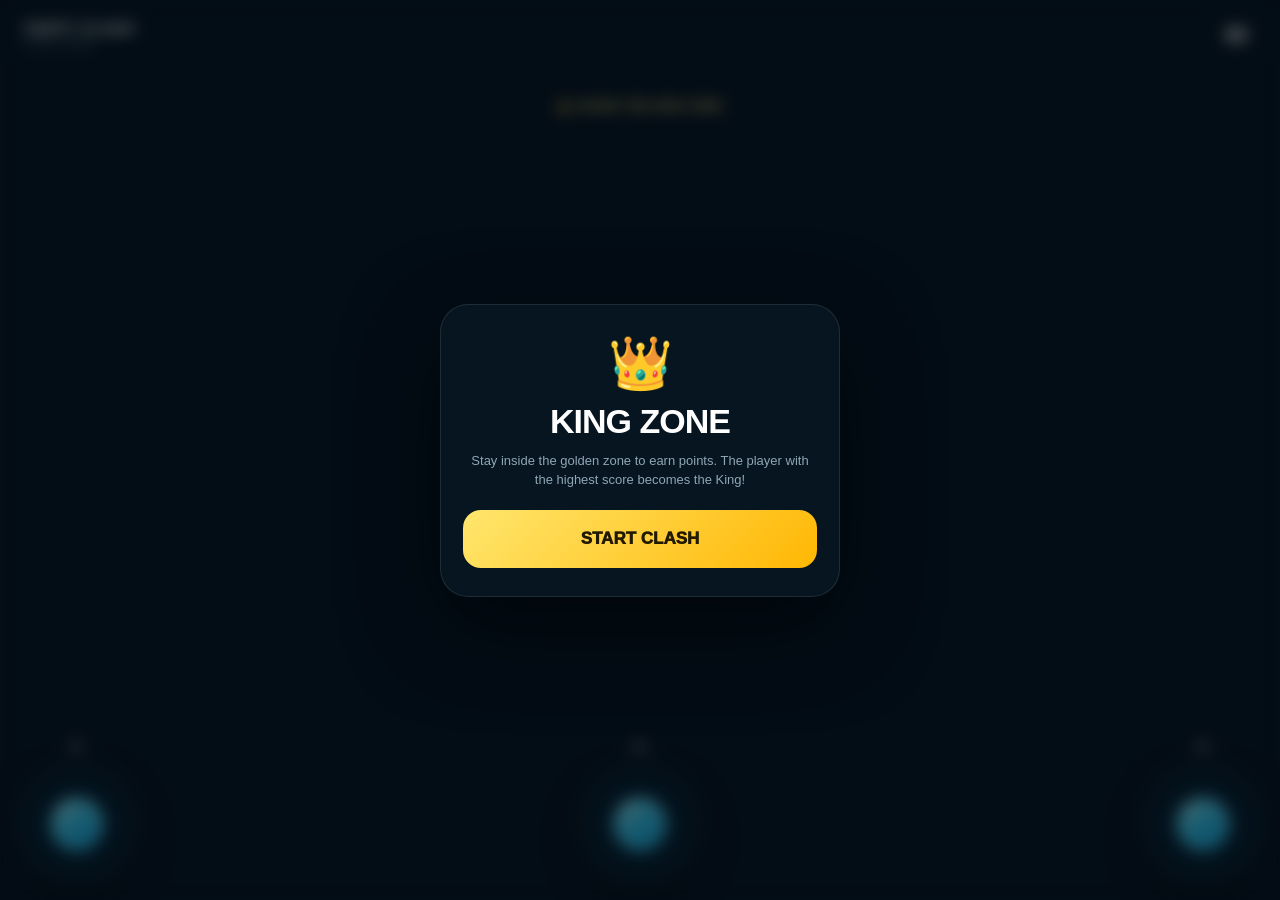
==== www/king-zone.html @ 9c2996e5 "Initial Party Clash game" ====
<!DOCTYPE html>
<html lang="en">
<head>
<meta charset="UTF-8">
<meta name="viewport" content="width=device-width,initial-scale=1,maximum-scale=1,user-scalable=no,viewport-fit=cover">
<title>Party Clash • King Zone</title>

<style>
*{
  box-sizing:border-box;
  -webkit-tap-highlight-color:transparent;
}

html,body{
  margin:0;
  width:100%;
  height:100%;
  overflow:hidden;
  background:#06131f;
  color:white;
  font-family:Arial,Helvetica,sans-serif;
  user-select:none;
}

body{
  position:relative;
}

canvas{
  position:absolute;
  inset:0;
  width:100%;
  height:100%;
  display:block;
}

#hud{
  position:absolute;
  z-index:5;
  top:max(12px,env(safe-area-inset-top));
  left:12px;
  right:12px;
  pointer-events:none;
}

.top{
  display:flex;
  align-items:center;
  justify-content:space-between;
  gap:10px;
}

.brand{
  padding:8px 12px;
  border:1px solid rgba(255,255,255,.1);
  border-radius:14px;
  background:rgba(4,18,29,.72);
  backdrop-filter:blur(12px);
}

.logo{
  font-weight:1000;
  font-size:14px;
  letter-spacing:1px;
}

.gameName{
  margin-top:2px;
  font-size:10px;
  color:#89a5b5;
  letter-spacing:1.5px;
}

.timer{
  min-width:64px;
  padding:10px 14px;
  text-align:center;
  border-radius:15px;
  background:rgba(4,18,29,.78);
  border:1px solid rgba(255,255,255,.1);
  font-size:20px;
  font-weight:1000;
}

#scores{
  display:flex;
  justify-content:center;
  gap:6px;
  margin-top:10px;
  flex-wrap:wrap;
}

.score{
  padding:6px 10px;
  border-radius:10px;
  background:rgba(4,18,29,.75);
  border:1px solid rgba(255,255,255,.08);
  font-size:11px;
  font-weight:900;
}

#zoneLabel{
  position:absolute;
  z-index:4;
  top:92px;
  left:50%;
  transform:translateX(-50%);
  padding:7px 13px;
  border-radius:999px;
  background:rgba(4,18,29,.7);
  border:1px solid rgba(255,255,255,.1);
  color:#ffe66d;
  font-size:11px;
  font-weight:1000;
  letter-spacing:1px;
  white-space:nowrap;
}

#controls{
  position:absolute;
  z-index:6;
  left:0;
  right:0;
  bottom:max(14px,env(safe-area-inset-bottom));
  display:flex;
  justify-content:space-between;
  align-items:flex-end;
  padding:0 14px;
  pointer-events:none;
}

.joyWrap{
  position:relative;
  width:126px;
  height:148px;
  display:flex;
  flex-direction:column;
  align-items:center;
  pointer-events:none;
}

.joyName{
  margin-bottom:5px;
  padding:3px 9px;
  border-radius:8px;
  background:rgba(3,15,25,.75);
  border:1px solid rgba(255,255,255,.12);
  color:#fff;
  font-size:9px;
  font-weight:1000;
  letter-spacing:1px;
}

.joystick{
  width:126px;
  height:126px;
  position:relative;
  border-radius:50%;
  pointer-events:auto;
  touch-action:none;
  background:rgba(6,25,39,.58);
  border:1px solid rgba(255,255,255,.14);
  box-shadow:
    0 15px 35px rgba(0,0,0,.38),
    inset 0 0 35px rgba(255,255,255,.035);
  backdrop-filter:blur(12px);
}

.joystick-ring{
  position:absolute;
  inset:13px;
  border-radius:50%;
  border:1px solid rgba(80,220,255,.16);
  box-shadow:inset 0 0 20px rgba(0,210,255,.06);
}

.joystick-thumb{
  position:absolute;
  width:52px;
  height:52px;
  left:50%;
  top:50%;
  transform:translate(-50%,-50%);
  border-radius:50%;
  background:linear-gradient(145deg,#63edff,#08aeea);
  border:2px solid rgba(255,255,255,.35);
  box-shadow:
    0 0 24px rgba(20,210,255,.42),
    inset 0 2px 4px rgba(255,255,255,.45);
  transition:transform .08s ease-out;
}

.joystick-thumb:after{
  content:"";
  position:absolute;
  width:14px;
  height:14px;
  left:7px;
  top:6px;
  border-radius:50%;
  background:rgba(255,255,255,.3);
}

@media(max-height:700px){
  .joyWrap{
    width:94px;
    height:112px;
  }

  .joystick{
    width:94px;
    height:94px;
  }

  .joystick-thumb{
    width:42px;
    height:42px;
  }

  .joystick-ring{
    inset:10px;
  }

  .joyName{
    font-size:8px;
  }
}

#overlay{
  position:absolute;
  inset:0;
  z-index:20;
  display:flex;
  align-items:center;
  justify-content:center;
  padding:24px;
  background:rgba(2,10,17,.58);
  backdrop-filter:blur(8px);
}

.panel{
  width:min(400px,100%);
  padding:28px 22px;
  text-align:center;
  border-radius:28px;
  border:1px solid rgba(255,255,255,.1);
  background:rgba(7,23,34,.88);
  box-shadow:0 30px 90px rgba(0,0,0,.55);
}

.icon{
  font-size:52px;
  margin-bottom:8px;
}

h1{
  margin:0;
  font-size:34px;
  letter-spacing:-1px;
}

p{
  color:#8fa7b5;
  font-size:13px;
  line-height:1.5;
  margin:10px 0 20px;
}

button{
  width:100%;
  height:58px;
  border:0;
  border-radius:18px;
  background:linear-gradient(135deg,#ffe66d,#ffb703);
  color:#211900;
  font-size:17px;
  font-weight:1000;
}

.hidden{
  display:none!important;
}

@media(max-height:650px){
  .control{
    width:88px;
    height:88px;
  }

  #zoneLabel{
    top:78px;
  }
}
</style>
</head>

<body>

<canvas id="game"></canvas>

<div id="hud">
  <div class="top">
    <div class="brand">
      <div class="logo">PARTY CLASH</div>
      <div class="gameName">KING ZONE</div>
    </div>
    <div class="timer" id="timer">60</div>
  </div>

  <div id="scores"></div>
</div>

<div id="zoneLabel">👑 CHASE THE KING ZONE</div>

<div id="controls">

  <div class="joyWrap p1Joy">
    <div class="joyName">P1</div>
    <div class="joystick" id="joystick1">
      <div class="joystick-ring"></div>
      <div class="joystick-thumb" id="joystickThumb1"></div>
    </div>
  </div>

  <div class="joyWrap p2Joy">
    <div class="joyName">P2</div>
    <div class="joystick" id="joystick2">
      <div class="joystick-ring"></div>
      <div class="joystick-thumb" id="joystickThumb2"></div>
    </div>
  </div>

  <div class="joyWrap p3Joy">
    <div class="joyName">P3</div>
    <div class="joystick" id="joystick3">
      <div class="joystick-ring"></div>
      <div class="joystick-thumb" id="joystickThumb3"></div>
    </div>
  </div>

</div>

<div id="overlay">
  <div class="panel">
    <div class="icon">👑</div>
    <h1 id="title">KING ZONE</h1>
    <p id="message">
      Stay inside the golden zone to earn points.
      The player with the highest score becomes the King!
    </p>
    <button id="start">START CLASH</button>
  </div>
</div>

<script>
(() => {
"use strict";

const canvas=document.getElementById("game");
const ctx=canvas.getContext("2d");

const timerEl=document.getElementById("timer");
const scoresEl=document.getElementById("scores");
const overlay=document.getElementById("overlay");
const titleEl=document.getElementById("title");
const messageEl=document.getElementById("message");
const startBtn=document.getElementById("start");

const params=new URLSearchParams(location.search);
const playerCount=Math.max(2,Math.min(4,Number(params.get("players"))||3));

let W=innerWidth;
let H=innerHeight;
let running=false;
let timeLeft=60;
let last=0;
let zoneTimer=0;
let scoreTick=0;

const joysticks=[
  {active:false,x:0,y:0,pointerId:null},
  {active:false,x:0,y:0,pointerId:null},
  {active:false,x:0,y:0,pointerId:null}
];

const players=[];
const playerNames=["P1","P2","P3","P4"];

const palette=[
  "#25d9ff",
  "#ff4d8d",
  "#72f06b",
  "#b987ff"
];

function resize(){
  W=innerWidth;
  H=innerHeight;
  const dpr=Math.min(devicePixelRatio||1,2);
  canvas.width=W*dpr;
  canvas.height=H*dpr;
  canvas.style.width=W+"px";
  canvas.style.height=H+"px";
  ctx.setTransform(dpr,0,0,dpr,0,0);
}

addEventListener("resize",resize);
resize();

function arena(){
  return {
    x:30,
    y:120,
    w:W-60,
    h:Math.max(260,H-245)
  };
}

let zone={
  x:W/2,
  y:H/2,
  r:45,
  vx:85,
  vy:60,
  angle:0
};

function makePlayers(){
  players.length=0;

  for(let i=0;i<playerCount;i++){
    const a=(Math.PI*2/playerCount)*i;
    const r=Math.min(W,H)*.22;

    players.push({
      id:i,
      name:playerNames[i],
      x:W/2+Math.cos(a)*r,
      y:H/2+Math.sin(a)*r,
      vx:0,
      vy:0,
      score:0,
      radius:16,
      speed:180,
      aiAngle:Math.random()*Math.PI*2
    });
  }
}

function newZone(){
  const a=arena();

  zone.x=a.x+a.w/2;
  zone.y=a.y+a.h/2;

  const angle=Math.random()*Math.PI*2;
  const speed=85;

  zone.vx=Math.cos(angle)*speed;
  zone.vy=Math.sin(angle)*speed;
  zone.angle=angle;
}

function moveZone(dt){
  const a=arena();

  // Small continuous steering changes
  zone.angle += Math.sin(performance.now()/900)*dt*0.45;

  const targetVX=Math.cos(zone.angle)*105;
  const targetVY=Math.sin(zone.angle)*105;

  zone.vx += (targetVX-zone.vx)*Math.min(1,dt*1.5);
  zone.vy += (targetVY-zone.vy)*Math.min(1,dt*1.5);

  zone.x += zone.vx*dt;
  zone.y += zone.vy*dt;

  const padding=zone.r+8;

  if(zone.x < a.x+padding){
    zone.x=a.x+padding;
    zone.vx=Math.abs(zone.vx);
    zone.angle=Math.atan2(zone.vy,zone.vx);
  }

  if(zone.x > a.x+a.w-padding){
    zone.x=a.x+a.w-padding;
    zone.vx=-Math.abs(zone.vx);
    zone.angle=Math.atan2(zone.vy,zone.vx);
  }

  if(zone.y < a.y+padding){
    zone.y=a.y+padding;
    zone.vy=Math.abs(zone.vy);
    zone.angle=Math.atan2(zone.vy,zone.vx);
  }

  if(zone.y > a.y+a.h-padding){
    zone.y=a.y+a.h-padding;
    zone.vy=-Math.abs(zone.vy);
    zone.angle=Math.atan2(zone.vy,zone.vx);
  }
}

function reset(){
  timeLeft=60;
  zoneTimer=0;
  scoreTick=0;
  timerEl.textContent="60";

  makePlayers();
  newZone();
  updateScores();
}

function distance(a,b){
  return Math.hypot(a.x-b.x,a.y-b.y);
}

function updateScores(){
  scoresEl.innerHTML="";

  players.forEach(p=>{
    const el=document.createElement("div");
    el.className="score";
    el.textContent=p.name+"  "+Math.floor(p.score);
    el.style.borderColor=palette[p.id]+"55";
    scoresEl.appendChild(el);
  });
}

function moveHuman(p,dt){
  const joy=joysticks[p.id];

  if(!joy){
    return;
  }

  const dx=joy.x;
  const dy=joy.y;
  const magnitude=Math.hypot(dx,dy);

  if(magnitude>.05){
    const nx=dx/magnitude;
    const ny=dy/magnitude;

    const targetX=nx*p.speed;
    const targetY=ny*p.speed;

    // Smooth acceleration for continuous movement
    const acceleration=9;

    p.vx+=(targetX-p.vx)*Math.min(1,acceleration*dt);
    p.vy+=(targetY-p.vy)*Math.min(1,acceleration*dt);
  }else{
    // Smoothly stop when joystick is released
    p.vx*=Math.max(0,1-8*dt);
    p.vy*=Math.max(0,1-8*dt);
  }

  p.x+=p.vx*dt;
  p.y+=p.vy*dt;
}

function moveAI(p,dt){
  const dx=zone.x-p.x;
  const dy=zone.y-p.y;
  const d=Math.hypot(dx,dy)||1;

  if(d>zone.r*.65){
    p.vx+=(dx/d)*p.speed*dt*4;
    p.vy+=(dy/d)*p.speed*dt*4;
  }else{
    p.aiAngle+=dt;
    p.vx+=Math.cos(p.aiAngle)*p.speed*dt;
    p.vy+=Math.sin(p.aiAngle)*p.speed*dt;
  }

  const max=p.speed;
  const len=Math.hypot(p.vx,p.vy)||1;

  if(len>max){
    p.vx=p.vx/len*max;
    p.vy=p.vy/len*max;
  }

  p.x+=p.vx*dt;
  p.y+=p.vy*dt;
}

function update(dt){
  const a=arena();

  players.forEach((p,i)=>{
    if(i===0) moveHuman(p,dt);
    else moveAI(p,dt);

    p.x=Math.max(a.x+p.radius,Math.min(a.x+a.w-p.radius,p.x));
    p.y=Math.max(a.y+p.radius,Math.min(a.y+a.h-p.radius,p.y));

    if(distance(p,zone)<zone.r){
      p.score+=dt*10;
    }
  });

  // The King Zone now moves continuously.
  moveZone(dt);

  scoreTick+=dt;

  if(scoreTick>.25){
    scoreTick=0;
    updateScores();
  }

  timeLeft-=dt;

  if(timeLeft<=0){
    timeLeft=0;
    endGame();
  }

  timerEl.textContent=Math.ceil(timeLeft);
}

function drawBackground(){
  const g=ctx.createLinearGradient(0,0,0,H);
  g.addColorStop(0,"#061a29");
  g.addColorStop(1,"#020c14");

  ctx.fillStyle=g;
  ctx.fillRect(0,0,W,H);

  for(let i=0;i<18;i++){
    const x=(i*137)%W;
    const y=(i*83)%H;
    ctx.fillStyle="rgba(80,220,255,.035)";
    ctx.beginPath();
    ctx.arc(x,y,2,0,Math.PI*2);
    ctx.fill();
  }
}

function drawArena(){
  const a=arena();

  ctx.save();

  ctx.fillStyle="rgba(7,38,53,.72)";
  ctx.strokeStyle="rgba(65,220,255,.13)";
  ctx.lineWidth=2;

  ctx.beginPath();
  ctx.roundRect(a.x,a.y,a.w,a.h,28);
  ctx.fill();
  ctx.stroke();

  ctx.restore();
}

function drawZone(){
  const pulse=1+Math.sin(performance.now()/220)*.04;

  ctx.save();

  ctx.shadowColor="rgba(255,205,50,.55)";
  ctx.shadowBlur=30;

  ctx.fillStyle="rgba(255,202,54,.12)";
  ctx.beginPath();
  ctx.arc(zone.x,zone.y,zone.r*pulse,0,Math.PI*2);
  ctx.fill();

  ctx.shadowBlur=0;

  ctx.strokeStyle="rgba(255,225,95,.85)";
  ctx.lineWidth=4;

  ctx.beginPath();
  ctx.arc(zone.x,zone.y,zone.r,0,Math.PI*2);
  ctx.stroke();

  ctx.fillStyle="rgba(255,220,80,.08)";
  ctx.beginPath();
  ctx.arc(zone.x,zone.y,zone.r*.72,0,Math.PI*2);
  ctx.fill();

  ctx.font="26px Arial";
  ctx.textAlign="center";
  ctx.textBaseline="middle";
  ctx.fillText("♛",zone.x,zone.y);

  ctx.restore();
}

function drawPlayers(){
  players.forEach(p=>{
    ctx.save();

    ctx.shadowColor=palette[p.id];
    ctx.shadowBlur=18;

    ctx.fillStyle=palette[p.id];
    ctx.beginPath();
    ctx.arc(p.x,p.y,p.radius,0,Math.PI*2);
    ctx.fill();

    ctx.shadowBlur=0;

    ctx.fillStyle="rgba(255,255,255,.3)";
    ctx.beginPath();
    ctx.arc(p.x-5,p.y-5,5,0,Math.PI*2);
    ctx.fill();

    ctx.fillStyle="#fff";
    ctx.font="900 9px Arial";
    ctx.textAlign="center";
    ctx.textBaseline="middle";
    ctx.fillText(p.name,p.x,p.y);

    ctx.restore();
  });
}

function draw(){
  drawBackground();
  drawArena();
  drawZone();
  drawPlayers();
}

function loop(t){
  if(!running){
    draw();
    return;
  }

  const dt=Math.min(.035,(t-last)/1000||0);
  last=t;

  update(dt);
  draw();

  requestAnimationFrame(loop);
}

function endGame(){
  running=false;

  let winner=players[0];

  players.forEach(p=>{
    if(p.score>winner.score) winner=p;
  });

  titleEl.textContent="👑 "+winner.name+" WINS!";
  messageEl.textContent=
    winner.name+" controlled the zone and scored "+
    Math.floor(winner.score)+" points.";

  startBtn.textContent="PLAY AGAIN";
  overlay.classList.remove("hidden");
}

function start(){
  reset();
  titleEl.textContent="KING ZONE";
  messageEl.textContent=
    "Stay inside the golden zone to earn points. The zone moves every few seconds!";
  startBtn.textContent="START CLASH";

  overlay.classList.add("hidden");
  running=true;
  last=performance.now();
  requestAnimationFrame(loop);
}

startBtn.addEventListener("click",()=>{
  if(navigator.vibrate) navigator.vibrate(25);
  start();
});

/* ANALOG JOYSTICK */
function setupJoystick(index){
  const joy=joysticks[index];

  const el=document.getElementById("joystick"+(index+1));
  const thumb=document.getElementById("joystickThumb"+(index+1));

  if(!el || !thumb) return;

  function update(e){
    const rect=el.getBoundingClientRect();

    const cx=rect.left+rect.width/2;
    const cy=rect.top+rect.height/2;

    let dx=e.clientX-cx;
    let dy=e.clientY-cy;

    const radius=rect.width*.36;
    const distance=Math.hypot(dx,dy)||1;

    if(distance>radius){
      dx=(dx/distance)*radius;
      dy=(dy/distance)*radius;
    }

    joy.x=dx/radius;
    joy.y=dy/radius;

    thumb.style.transform=
      `translate(calc(-50% + ${dx}px),calc(-50% + ${dy}px))`;
  }

  function release(){
    joy.active=false;
    joy.pointerId=null;
    joy.x=0;
    joy.y=0;
    thumb.style.transform="translate(-50%,-50%)";
  }

  el.addEventListener("pointerdown",e=>{
    if(!running) return;

    joy.active=true;
    joy.pointerId=e.pointerId;

    if(el.setPointerCapture){
      el.setPointerCapture(e.pointerId);
    }

    update(e);
    e.preventDefault();
  });

  el.addEventListener("pointermove",e=>{
    if(!joy.active || e.pointerId!==joy.pointerId) return;

    update(e);
    e.preventDefault();
  });

  el.addEventListener("pointerup",e=>{
    if(e.pointerId===joy.pointerId){
      release();
    }
  });

  el.addEventListener("pointercancel",e=>{
    if(e.pointerId===joy.pointerId){
      release();
    }
  });

  el.addEventListener("lostpointercapture",()=>{
    if(joy.active){
      release();
    }
  });
}

setupJoystick(0);
setupJoystick(1);
setupJoystick(2);
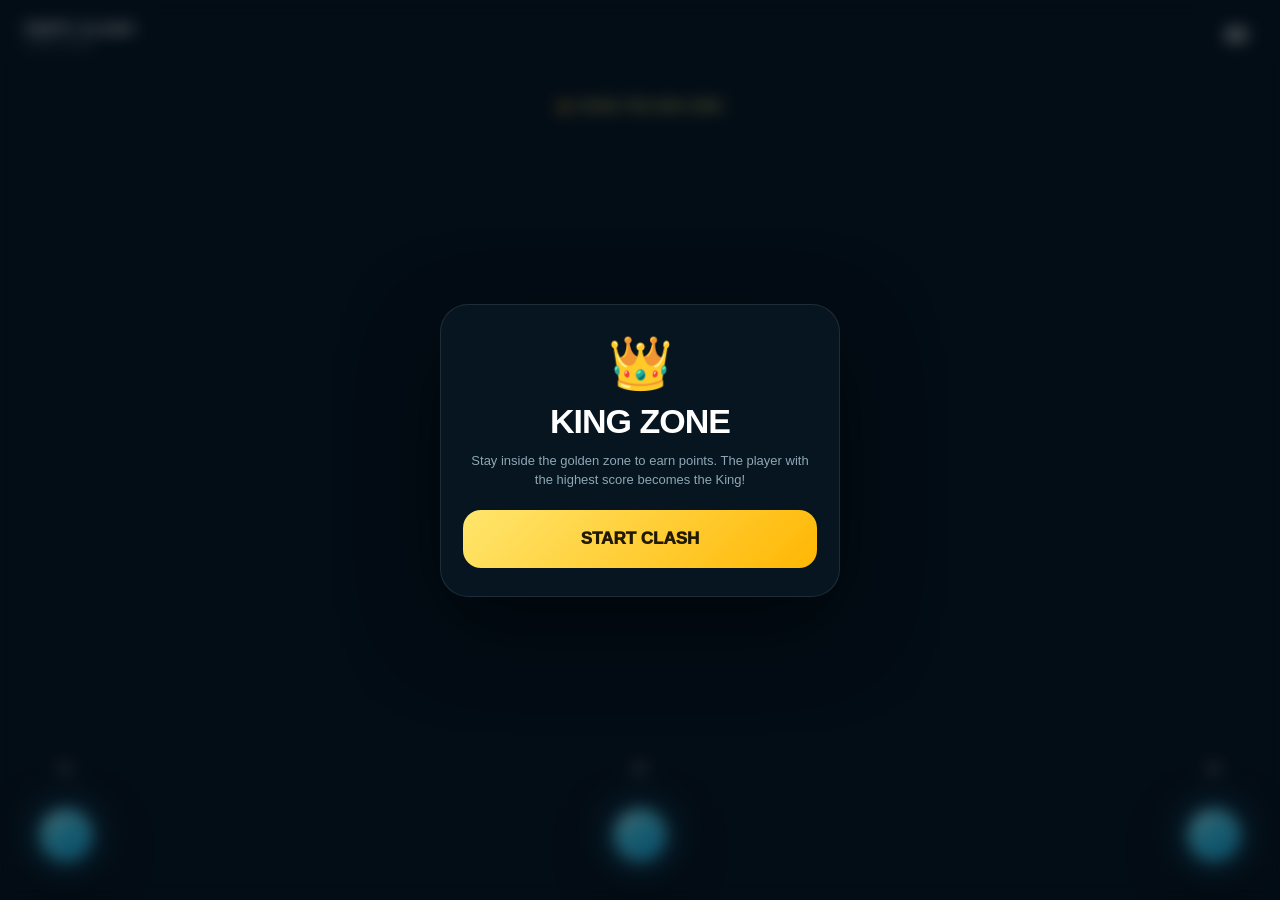
==== commit dfd418ac: "Fix King Zone controls and start button" ====
--- a/www/king-zone.html
+++ b/www/king-zone.html
@@ -119,27 +119,38 @@
 #controls{
   position:absolute;
   z-index:6;
-  left:0;
-  right:0;
-  bottom:max(14px,env(safe-area-inset-bottom));
-  display:flex;
-  justify-content:space-between;
-  align-items:flex-end;
-  padding:0 14px;
+  inset:0;
   pointer-events:none;
 }
 
 .joyWrap{
-  position:relative;
-  width:126px;
-  height:148px;
+  position:absolute;
+  width:104px;
+  height:126px;
   display:flex;
   flex-direction:column;
   align-items:center;
   pointer-events:none;
 }
 
+.p1Joy{
+  left:14px;
+  bottom:max(14px,env(safe-area-inset-bottom));
+}
+
+.p2Joy{
+  right:14px;
+  bottom:max(14px,env(safe-area-inset-bottom));
+}
+
+.p3Joy{
+  left:50%;
+  transform:translateX(-50%);
+  bottom:max(14px,env(safe-area-inset-bottom));
+}
+
 .joyName{
+
   margin-bottom:5px;
   padding:3px 9px;
   border-radius:8px;
@@ -152,8 +163,8 @@
 }
 
 .joystick{
-  width:126px;
-  height:126px;
+  width:104px;
+  height:104px;
   position:relative;
   border-radius:50%;
   pointer-events:auto;
@@ -593,7 +604,7 @@
   const a=arena();
 
   players.forEach((p,i)=>{
-    if(i===0) moveHuman(p,dt);
+    if(i < 3 && i < playerCount) moveHuman(p,dt);
     else moveAI(p,dt);
 
     p.x=Math.max(a.x+p.radius,Math.min(a.x+a.w-p.radius,p.x));
@@ -862,7 +873,14 @@
   });
 }
 
-setupJoystick(0);
-setupJoystick(1);
-setupJoystick(2);
-
+for(let i=0;i<3;i++){
+  const wrap=document.querySelector(".p"+(i+1)+"Joy");
+  if(wrap) wrap.style.display=(i<playerCount)?"flex":"none";
+  if(i<playerCount) setupJoystick(i);
+}
+
+
+})();
+</script>
+</body>
+</html>
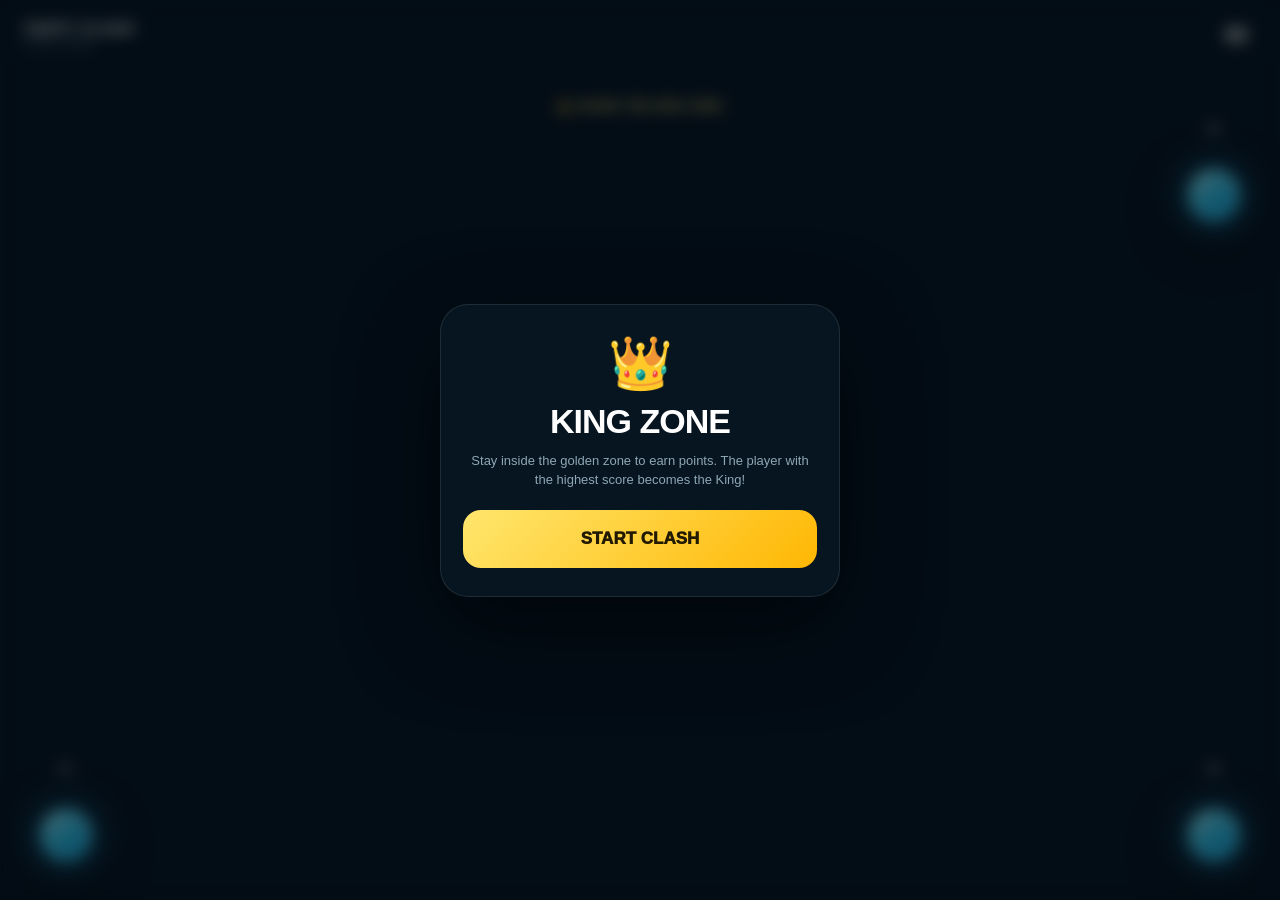
==== commit ffa7d87c: "Position King Zone joysticks in corners" ====
--- a/www/king-zone.html
+++ b/www/king-zone.html
@@ -144,9 +144,8 @@
 }
 
 .p3Joy{
-  left:50%;
-  transform:translateX(-50%);
-  bottom:max(14px,env(safe-area-inset-bottom));
+  right:14px;
+  top:120px;
 }
 
 .joyName{
